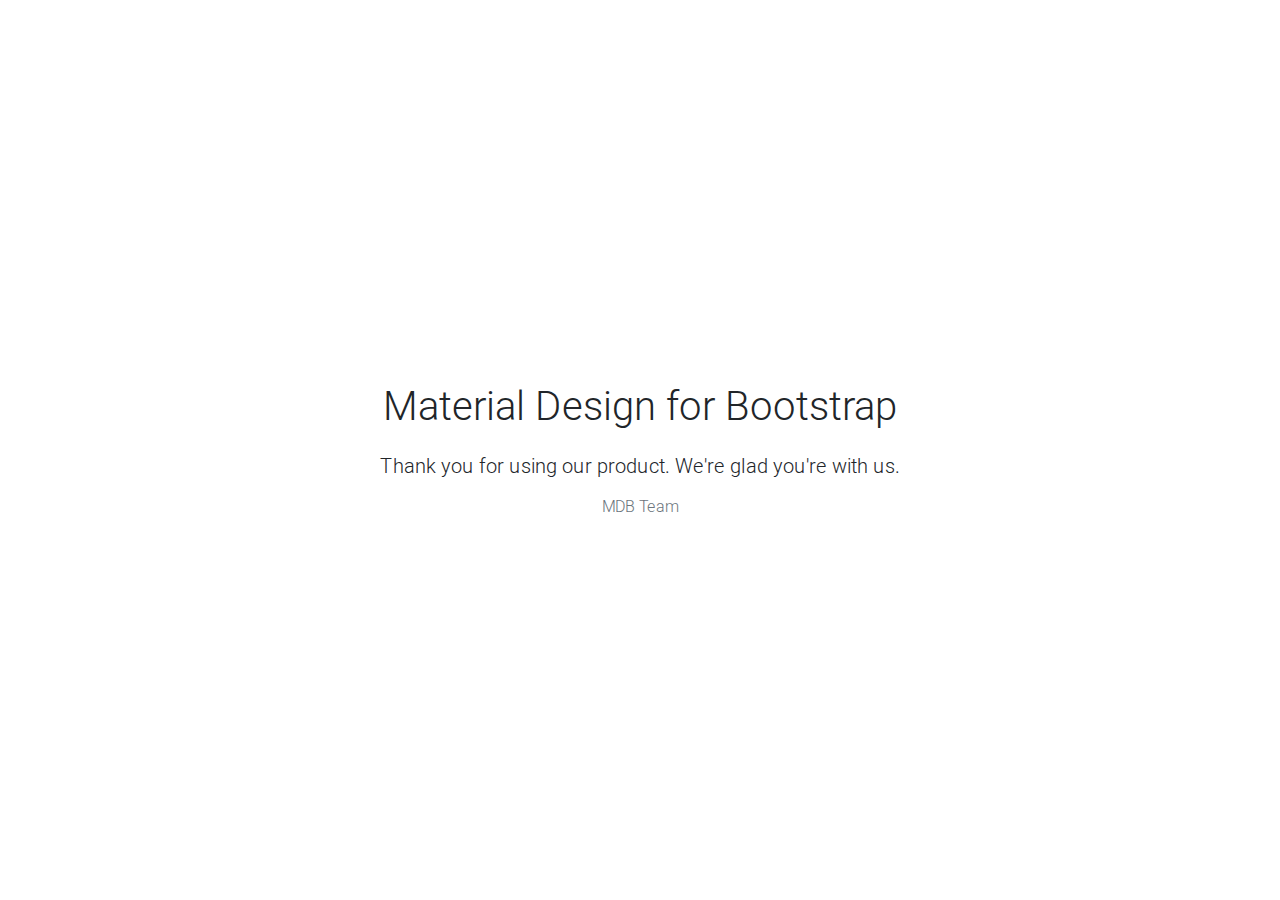
==== index.html @ eccf5d9c "Initial Commit" ====
<!DOCTYPE html>
<html lang="en">

<head>
    <meta charset="utf-8">
    <meta name="viewport" content="width=device-width, initial-scale=1, shrink-to-fit=no">
    <meta http-equiv="x-ua-compatible" content="ie=edge">
    <title>Material Design Bootstrap</title>
    <!-- Font Awesome -->
    <link rel="stylesheet" href="https://maxcdn.bootstrapcdn.com/font-awesome/4.7.0/css/font-awesome.min.css">
    <!-- Bootstrap core CSS -->
    <link href="css/bootstrap.min.css" rel="stylesheet">
    <!-- Material Design Bootstrap -->
    <link href="css/mdb.min.css" rel="stylesheet">
    <!-- Your custom styles (optional) -->
    <link href="css/style.css" rel="stylesheet">
</head>

<body>

    <!-- Start your project here-->
    <div style="height: 100vh">
        <div class="flex-center flex-column">
            <h1 class="animated fadeIn mb-4">Material Design for Bootstrap</h1>

            <h5 class="animated fadeIn mb-3">Thank you for using our product. We're glad you're with us.</h5>

            <p class="animated fadeIn text-muted">MDB Team</p>
        </div>
    </div>
    <!-- /Start your project here-->

    <!-- SCRIPTS -->
    <!-- JQuery -->
    <script type="text/javascript" src="js/jquery-3.2.1.min.js"></script>
    <!-- Bootstrap tooltips -->
    <script type="text/javascript" src="js/popper.min.js"></script>
    <!-- Bootstrap core JavaScript -->
    <script type="text/javascript" src="js/bootstrap.min.js"></script>
    <!-- MDB core JavaScript -->
    <script type="text/javascript" src="js/mdb.min.js"></script>
</body>

</html>
---- css/style.css ----
/* Your custom styles */
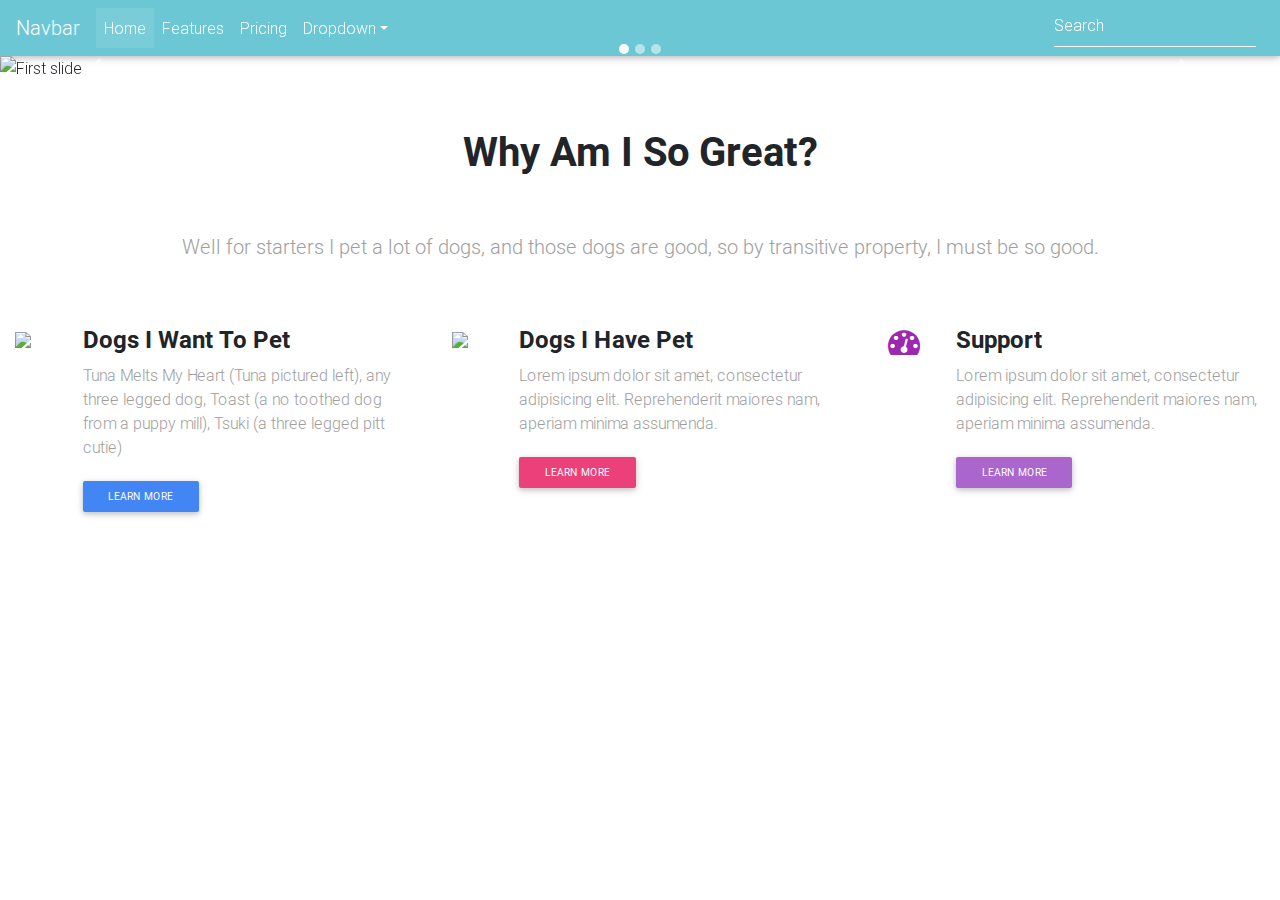
==== commit a1e3a81d: "Second Commit" ====
--- a/index.html
+++ b/index.html
@@ -1,5 +1,7 @@
 <!DOCTYPE html>
 <html lang="en">
+
+
 
 <head>
     <meta charset="utf-8">
@@ -17,9 +19,195 @@
 </head>
 
 <body>
-
     <!-- Start your project here-->
-    <div style="height: 100vh">
+
+
+
+
+<!--Navbar-->
+<nav class="navbar navbar-expand-lg navbar-dark indigo">
+
+    <!-- Navbar brand -->
+    <a class="navbar-brand" href="#">Navbar</a>
+
+    <!-- Collapse button -->
+    <button class="navbar-toggler" type="button" data-toggle="collapse" data-target="#basicExampleNav" aria-controls="basicExampleNav"
+        aria-expanded="false" aria-label="Toggle navigation">
+        <span class="navbar-toggler-icon"></span>
+    </button>
+
+    <!-- Collapsible content -->
+    <div class="collapse navbar-collapse" id="basicExampleNav">
+
+        <!-- Links -->
+        <ul class="navbar-nav mr-auto">
+            <li class="nav-item active">
+                <a class="nav-link" href="#">Home
+                    <span class="sr-only">(current)</span>
+                </a>
+            </li>
+            <li class="nav-item">
+                <a class="nav-link" href="#">Features</a>
+            </li>
+            <li class="nav-item">
+                <a class="nav-link" href="#">Pricing</a>
+            </li>
+
+            <!-- Dropdown -->
+            <li class="nav-item dropdown">
+                <a class="nav-link dropdown-toggle" id="navbarDropdownMenuLink" data-toggle="dropdown" aria-haspopup="true" aria-expanded="false">Dropdown</a>
+                <div class="dropdown-menu dropdown-primary" aria-labelledby="navbarDropdownMenuLink">
+                    <a class="dropdown-item" href="#">Action</a>
+                    <a class="dropdown-item" href="#">Another action</a>
+                    <a class="dropdown-item" href="#">Something else here</a>
+                </div>
+            </li>
+
+        </ul>
+        <!-- Links -->
+
+        <form class="form-inline">
+            <div class="md-form mt-0">
+                <input class="form-control mr-sm-2" type="text" placeholder="Search" aria-label="Search">
+            </div>
+        </form>
+    </div>
+    <!-- Collapsible content -->
+
+</nav>
+<!--/.Navbar-->   
+
+
+
+<!-- image slider   -->    
+      
+
+
+<!--Carousel Wrapper-->
+<div id="carousel-example-1z" class="carousel slide carousel-fade" data-ride="carousel">
+    <!--Indicators-->
+    <ol class="carousel-indicators">
+        <li data-target="#carousel-example-1z" data-slide-to="0" class="active"></li>
+        <li data-target="#carousel-example-1z" data-slide-to="1"></li>
+        <li data-target="#carousel-example-1z" data-slide-to="2"></li>
+    </ol>
+    <!--/.Indicators-->
+    <!--Slides-->
+    <div class="carousel-inner" role="listbox">
+        <!--First slide-->
+        <div class="carousel-item active">
+            <img class="d-block w-100" src="https://lh3.googleusercontent.com/[base64]w1316-h618-no" alt="First slide">
+        </div>
+        <!--/First slide-->
+        <!--Second slide-->
+        <div class="carousel-item">
+            <img class="d-block w-100" src="https://lh3.googleusercontent.com/[base64]w1080-h470-no" alt="Second slide">
+        </div>
+        <!--/Second slide-->
+        <!--Third slide-->
+        <div class="carousel-item">
+            <img class="d-block w-100" src="https://mdbootstrap.com/img/Photos/Slides/img%20(70).jpg" alt="Third slide">
+        </div>
+        <!--/Third slide-->
+    </div>
+    <!--/.Slides-->
+    <!--Controls-->
+    <a class="carousel-control-prev" href="#carousel-example-1z" role="button" data-slide="prev">
+        <span class="carousel-control-prev-icon" aria-hidden="true"></span>
+        <span class="sr-only">Previous</span>
+    </a>
+    <a class="carousel-control-next" href="#carousel-example-1z" role="button" data-slide="next">
+        <span class="carousel-control-next-icon" aria-hidden="true"></span>
+        <span class="sr-only">Next</span>
+    </a>
+    <!--/.Controls-->
+</div>
+<!--/.Carousel Wrapper-->
+
+
+
+<!-- List of boxes and stuff?? -->
+
+
+<!--Section: Features v.2-->
+<section class="text-center">
+
+    <!--Section heading-->
+    <h1 class="py-5 font-weight-bold">Why Am I So Great?</h1>
+    <!--Section description-->
+    <p class="px-5 mb-5 pb-3 lead grey-text">Well for starters I pet a lot of dogs, and those dogs are good, so by transitive property, I must be so good.</p>
+
+    <!--Grid row-->
+    <div class="row text-left">
+
+    <!--Grid column-->
+    <div class="col-md-4 mb-4">
+        <div class="col-1 col-md-2 float-left">
+        <img src="https://lh3.googleusercontent.com/[base64]s90-no">
+        </div>
+        <div class="col-10 col-md-9 col-lg-10 float-right">
+        <h4 class="font-weight-bold">Dogs I Want To Pet</h4>
+        <p class="grey-text">     Tuna Melts My Heart (Tuna pictured left), any three legged dog, Toast (a no toothed dog from a puppy mill), Tsuki (a three legged pitt cutie) </p>
+        <a class="btn btn-primary btn-sm ml-0">Learn more</a>
+        </div>
+    </div>
+    <!--Grid column-->
+
+    <!--Grid column-->
+    <div class="col-md-4 mb-4">
+        <div class="col-1 col-md-2 float-left">
+        <img src="https://lh3.googleusercontent.com/[base64]w100-h107-no">
+        </div>
+        <div class="col-10 col-md-9 col-lg-10 float-right">
+        <h4 class="font-weight-bold">Dogs I Have Pet</h4>
+        <p class="grey-text">Lorem ipsum dolor sit amet, consectetur adipisicing elit. Reprehenderit maiores nam, aperiam minima assumenda.</p>
+        <a class="btn btn-pink btn-sm ml-0">Learn more</a>
+        </div>
+    </div>
+    <!--Grid column-->
+
+    <!--Grid column-->
+    <div class="col-md-4 mb-4">
+        <div class="col-1 col-md-2 float-left">
+        <i class="fa fa-dashboard purple-text fa-2x"></i>
+        </div>
+        <div class="col-10 col-md-9 col-lg-10 float-right">
+        <h4 class="font-weight-bold">Support</h4>
+        <p class="grey-text">Lorem ipsum dolor sit amet, consectetur adipisicing elit. Reprehenderit maiores nam, aperiam minima assumenda.</p>
+        <a class="btn btn-secondary btn-sm ml-0">Learn more</a>
+        </div>
+    </div>
+    <!--Grid column-->
+
+    </div>
+    <!--Grid row-->
+
+</section>
+<!--Section: Features v.2-->
+            
+
+
+
+
+
+
+
+
+
+
+
+
+
+
+
+
+
+
+
+
+
+
+ <!--    <div style="height: 100vh">
         <div class="flex-center flex-column">
             <h1 class="animated fadeIn mb-4">Material Design for Bootstrap</h1>
 
@@ -27,7 +215,7 @@
 
             <p class="animated fadeIn text-muted">MDB Team</p>
         </div>
-    </div>
+    </div> -->
     <!-- /Start your project here-->
 
     <!-- SCRIPTS -->
--- a/css/style.css
+++ b/css/style.css
@@ -1 +1,9 @@
 /* Your custom styles */
+
+/*indigo to Light Cyan */
+.indigo {
+    background-color: #6cc7d5!important;
+}
+
+.HTML {
+	background-color: #000!important;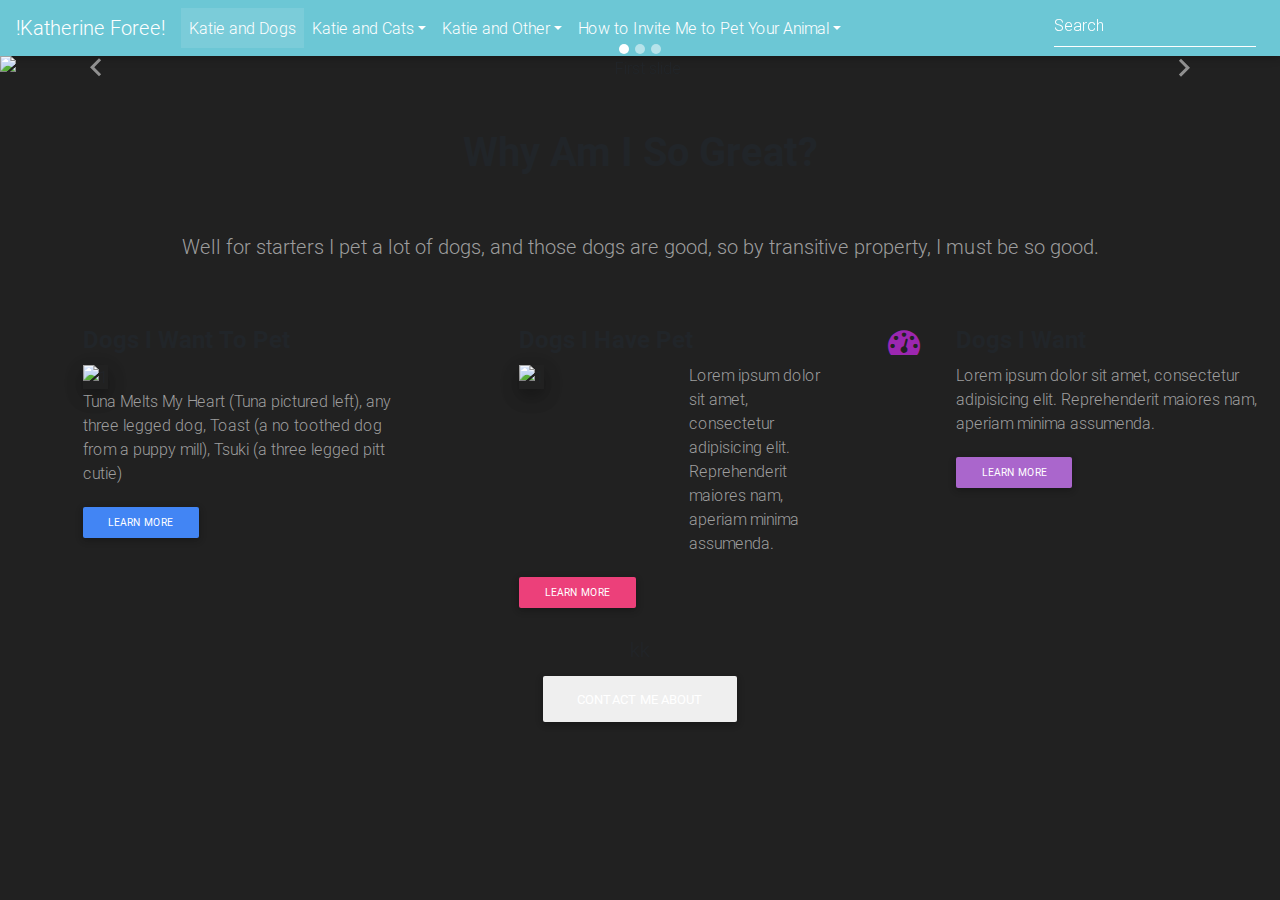
==== commit 7d1177b9: "third push" ====
--- a/index.html
+++ b/index.html
@@ -28,7 +28,7 @@
 <nav class="navbar navbar-expand-lg navbar-dark indigo">
 
     <!-- Navbar brand -->
-    <a class="navbar-brand" href="#">Navbar</a>
+    <a class="navbar-brand" href="#">!Katherine Foree!</a>
 
     <!-- Collapse button -->
     <button class="navbar-toggler" type="button" data-toggle="collapse" data-target="#basicExampleNav" aria-controls="basicExampleNav"
@@ -42,24 +42,36 @@
         <!-- Links -->
         <ul class="navbar-nav mr-auto">
             <li class="nav-item active">
-                <a class="nav-link" href="#">Home
+                <a class="nav-link" href="file:///C:/Users/katie/1_project/index.html">Katie and Dogs
                     <span class="sr-only">(current)</span>
                 </a>
             </li>
-            <li class="nav-item">
-                <a class="nav-link" href="#">Features</a>
+            <li class="nav-item dropdown">
+                <a class="nav-link dropdown-toggle" id="navbarDropdownMenuLink" data-toggle="dropdown" aria-haspopup="true" aria-expanded="false">Katie and Cats</a>
+                     <div class="dropdown-menu dropdown-primary" aria-labelledby="navbarDropdownMenuLink">
+                      <!--  Link to second page will not work when pushed to github need to shorten  -->
+                        <a class="dropdown-item" href="file:///C:/Users/katie/1_project/Long_hair.html">Long Hair Breeds</a>
+                        <a class="dropdown-item" href="#">Short Hair Breeds</a>
+                        <a class="dropdown-item" href="file:///C:/Users/katie/1_project/naked.html"> Naked (<em>them</em> not me) </a>
+                </div>
             </li>
-            <li class="nav-item">
-                <a class="nav-link" href="#">Pricing</a>
+            <li class="nav-item dropdown">
+                <a class="nav-link dropdown-toggle" id="navbarDropdownMenuLink" data-toggle="dropdown" aria-haspopup="true" aria-expanded="false">Katie and Other</a>
+                <div class="dropdown-menu dropdown-primary" aria-labelledby="navbarDropdownMenuLink">
+                    <a class="dropdown-item" href="file:///C:/Users/katie/1_project/mammal.html">Mammals</a>
+                    <a class="dropdown-item" href="file:///C:/Users/katie/1_project/otheranimals.html">Birds</a>
+                    <a class="dropdown-item" href="#">Reptiles</a>
+                     <a class="dropdown-item" href="#">Water Based Animals</a>
+                </div>
             </li>
 
             <!-- Dropdown -->
             <li class="nav-item dropdown">
-                <a class="nav-link dropdown-toggle" id="navbarDropdownMenuLink" data-toggle="dropdown" aria-haspopup="true" aria-expanded="false">Dropdown</a>
+                <a class="nav-link dropdown-toggle" id="navbarDropdownMenuLink" data-toggle="dropdown" aria-haspopup="true" aria-expanded="false">How to Invite Me to Pet Your Animal</a>
                 <div class="dropdown-menu dropdown-primary" aria-labelledby="navbarDropdownMenuLink">
-                    <a class="dropdown-item" href="#">Action</a>
-                    <a class="dropdown-item" href="#">Another action</a>
-                    <a class="dropdown-item" href="#">Something else here</a>
+                    <a class="dropdown-item" href="#">(512)-200-6293</a>
+                    <a class="dropdown-item" href="#">katie.foree@griffinschool.org</a>
+                    <a class="dropdown-item" href="file:///C:/Users/katie/1_project/zane.html">Zane</a>
                 </div>
             </li>
 
@@ -126,6 +138,60 @@
 
 
 
+
+
+
+<!-- Testimonialllssso -->
+
+
+<!-- <figure class="snip1574">
+  <img src="https://s3-us-west-2.amazonaws.com/s.cdpn.io/331810/sq-sample40.jpg" alt="profile-sample2" />
+  <figcaption>
+    <blockquote>
+      <p>Which is worse, that everyone has his price, or that the price is always so low.</p>
+    </blockquote>
+    <h3>Sue Shei</h3>
+    <h5>Founder</h5>
+  </figcaption>
+</figure>
+<figure class="snip1574"><img src="https://s3-us-west-2.amazonaws.com/s.cdpn.io/331810/sq-sample37.jpg" alt="profile-sample7" />
+  <figcaption>
+    <blockquote>
+      <p>I'm killing time while I wait for life to shower me with meaning and happiness.</p>
+    </blockquote>
+    <h3>Will Barrow</h3>
+    <h5>Web Designer</h5>
+  </figcaption>
+</figure>
+<figure class="snip1574"><img src="https://s3-us-west-2.amazonaws.com/s.cdpn.io/331810/sq-sample35.jpg" alt="profile-sample6" />
+  <figcaption>
+    <blockquote>
+      <p>The only skills I have the patience to learn are those that have no real application in life. </p>
+    </blockquote>
+    <h3>Indigo Violet</h3>
+    <h5>Public Relations</h5>
+  </figcaption>
+</figure>
+
+
+ -->
+
+
+
+
+
+
+
+
+
+
+
+
+
+
+
+
+
 <!-- List of boxes and stuff?? -->
 
 
@@ -142,12 +208,13 @@
 
     <!--Grid column-->
     <div class="col-md-4 mb-4">
-        <div class="col-1 col-md-2 float-left">
-        <img src="https://lh3.googleusercontent.com/[base64]s90-no">
-        </div>
+        <!-- <div class="col-1 col-md-2 float-left"> -->
+        <!-- <img src="https://lh3.googleusercontent.com/[base64]s90-no"> -->
+        <!-- </div> -->
         <div class="col-10 col-md-9 col-lg-10 float-right">
         <h4 class="font-weight-bold">Dogs I Want To Pet</h4>
-        <p class="grey-text">     Tuna Melts My Heart (Tuna pictured left), any three legged dog, Toast (a no toothed dog from a puppy mill), Tsuki (a three legged pitt cutie) </p>
+        <img src="https://lh3.googleusercontent.com/[base64]s90-no" class="img-fluid z-depth-2" alt="1">
+        <p class="grey-text">Tuna Melts My Heart (Tuna pictured left), any three legged dog, Toast (a no toothed dog from a puppy mill), Tsuki (a three legged pitt cutie) </p>
         <a class="btn btn-primary btn-sm ml-0">Learn more</a>
         </div>
     </div>
@@ -155,15 +222,32 @@
 
     <!--Grid column-->
     <div class="col-md-4 mb-4">
-        <div class="col-1 col-md-2 float-left">
-        <img src="https://lh3.googleusercontent.com/[base64]w100-h107-no">
-        </div>
+        <!-- <div class="col-1 col-md-2 float-left"> -->
+        <!-- <img src="https://lh3.googleusercontent.com/[base64]w100-h107-no"> -->
+        <!-- </div> -->
+        
+
         <div class="col-10 col-md-9 col-lg-10 float-right">
         <h4 class="font-weight-bold">Dogs I Have Pet</h4>
+<!-- 
+        <img src="https://lh3.googleusercontent.com/[base64]w100-h107-no">
         <p class="grey-text">Lorem ipsum dolor sit amet, consectetur adipisicing elit. Reprehenderit maiores nam, aperiam minima assumenda.</p>
         <a class="btn btn-pink btn-sm ml-0">Learn more</a>
-        </div>
-    </div>
+        </div> -->
+
+
+        <div class="row">
+            <div class="col">
+                  <img src="https://lh3.googleusercontent.com/[base64]w100-h107-no"  class="img-fluid z-depth-2" alt="1">
+            </div>
+            <div class="col">
+                  <p class="grey-text">Lorem ipsum dolor sit amet, consectetur adipisicing elit. Reprehenderit maiores nam, aperiam minima assumenda.</p>
+            </div>
+
+        </div>
+         <a class="btn btn-pink btn-sm ml-0">Learn more</a>
+    </div>
+</div>
     <!--Grid column-->
 
     <!--Grid column-->
@@ -172,7 +256,7 @@
         <i class="fa fa-dashboard purple-text fa-2x"></i>
         </div>
         <div class="col-10 col-md-9 col-lg-10 float-right">
-        <h4 class="font-weight-bold">Support</h4>
+        <h4 class="font-weight-bold">Dogs I Want</h4>
         <p class="grey-text">Lorem ipsum dolor sit amet, consectetur adipisicing elit. Reprehenderit maiores nam, aperiam minima assumenda.</p>
         <a class="btn btn-secondary btn-sm ml-0">Learn more</a>
         </div>
@@ -183,6 +267,12 @@
     <!--Grid row-->
 
 </section>
+
+
+
+
+
+<h5> kk </h5>
 <!--Section: Features v.2-->
             
 
@@ -230,3 +320,11 @@
 </body>
 
 </html>
+
+
+
+
+
+
+<!-- Buttons  -->
+<button class="btn purple-gradient btn-rounded">Contact Me about</button>
--- a/css/style.css
+++ b/css/style.css
@@ -6,4 +6,93 @@
 }
 
 .HTML {
-	background-color: #000!important;+	    background-image: url(/540733_354324281354532_1694789409_n);
+	}
+
+.h5{ 
+   
+}
+
+@import url(https://fonts.googleapis.com/css?family=Lato);
+@import url(https://fonts.googleapis.com/css?family=Oswald);
+@import url(https://maxcdn.bootstrapcdn.com/font-awesome/4.4.0/css/font-awesome.min.css);
+.snip1574 {
+  font-family: 'Lato', Arial, sans-serif;
+  position: relative;
+  display: inline-block;
+  overflow: hidden;
+  margin: 8px;
+  min-width: 250px;
+  max-width: 310px;
+  width: 100%;
+  background-color: #000000;
+  color: #ffffff;
+  text-align: center;
+  font-size: 16px;
+  box-shadow: 0 0 5px rgba(0, 0, 0, 0.15);
+}
+
+.snip1574 * {
+  -webkit-box-sizing: border-box;
+  box-sizing: border-box;
+}
+
+.snip1574 img {
+  max-width: 100%;
+  vertical-align: top;
+  opacity: 0.7;
+}
+
+.snip1574 figcaption {
+  position: absolute;
+  top: 0;
+  bottom: 0;
+  left: 0;
+  right: 0;
+  padding: 80px 10% 15%;
+}
+
+.snip1574 figcaption:before {
+  font-family: 'FontAwesome';
+  content: "\201C";
+  position: absolute;
+  font-size: 170px;
+  opacity: 0.35;
+  font-style: normal;
+  -webkit-transform: translateX(-50%);
+  transform: translateX(-50%);
+  top: 0px;
+  left: 50%;
+}
+
+.snip1574 blockquote {
+  padding: 0;
+  margin: 0;
+  font-style: italic;
+  font-size: 1.2em;
+}
+
+.snip1574 h3 {
+  font-family: 'Oswald';
+  text-transform: uppercase;
+  font-size: 20px;
+  font-weight: 400;
+  line-height: 24px;
+  margin: 3px 0;
+}
+
+.snip1574 h5 {
+  font-weight: 400;
+  margin: 0;
+  text-transform: uppercase;
+  color: #bbb;
+  letter-spacing: 1px;
+}
+
+
+/* Demo purposes only */
+
+body {
+  background-color: #212121;
+  text-align: center;
+}